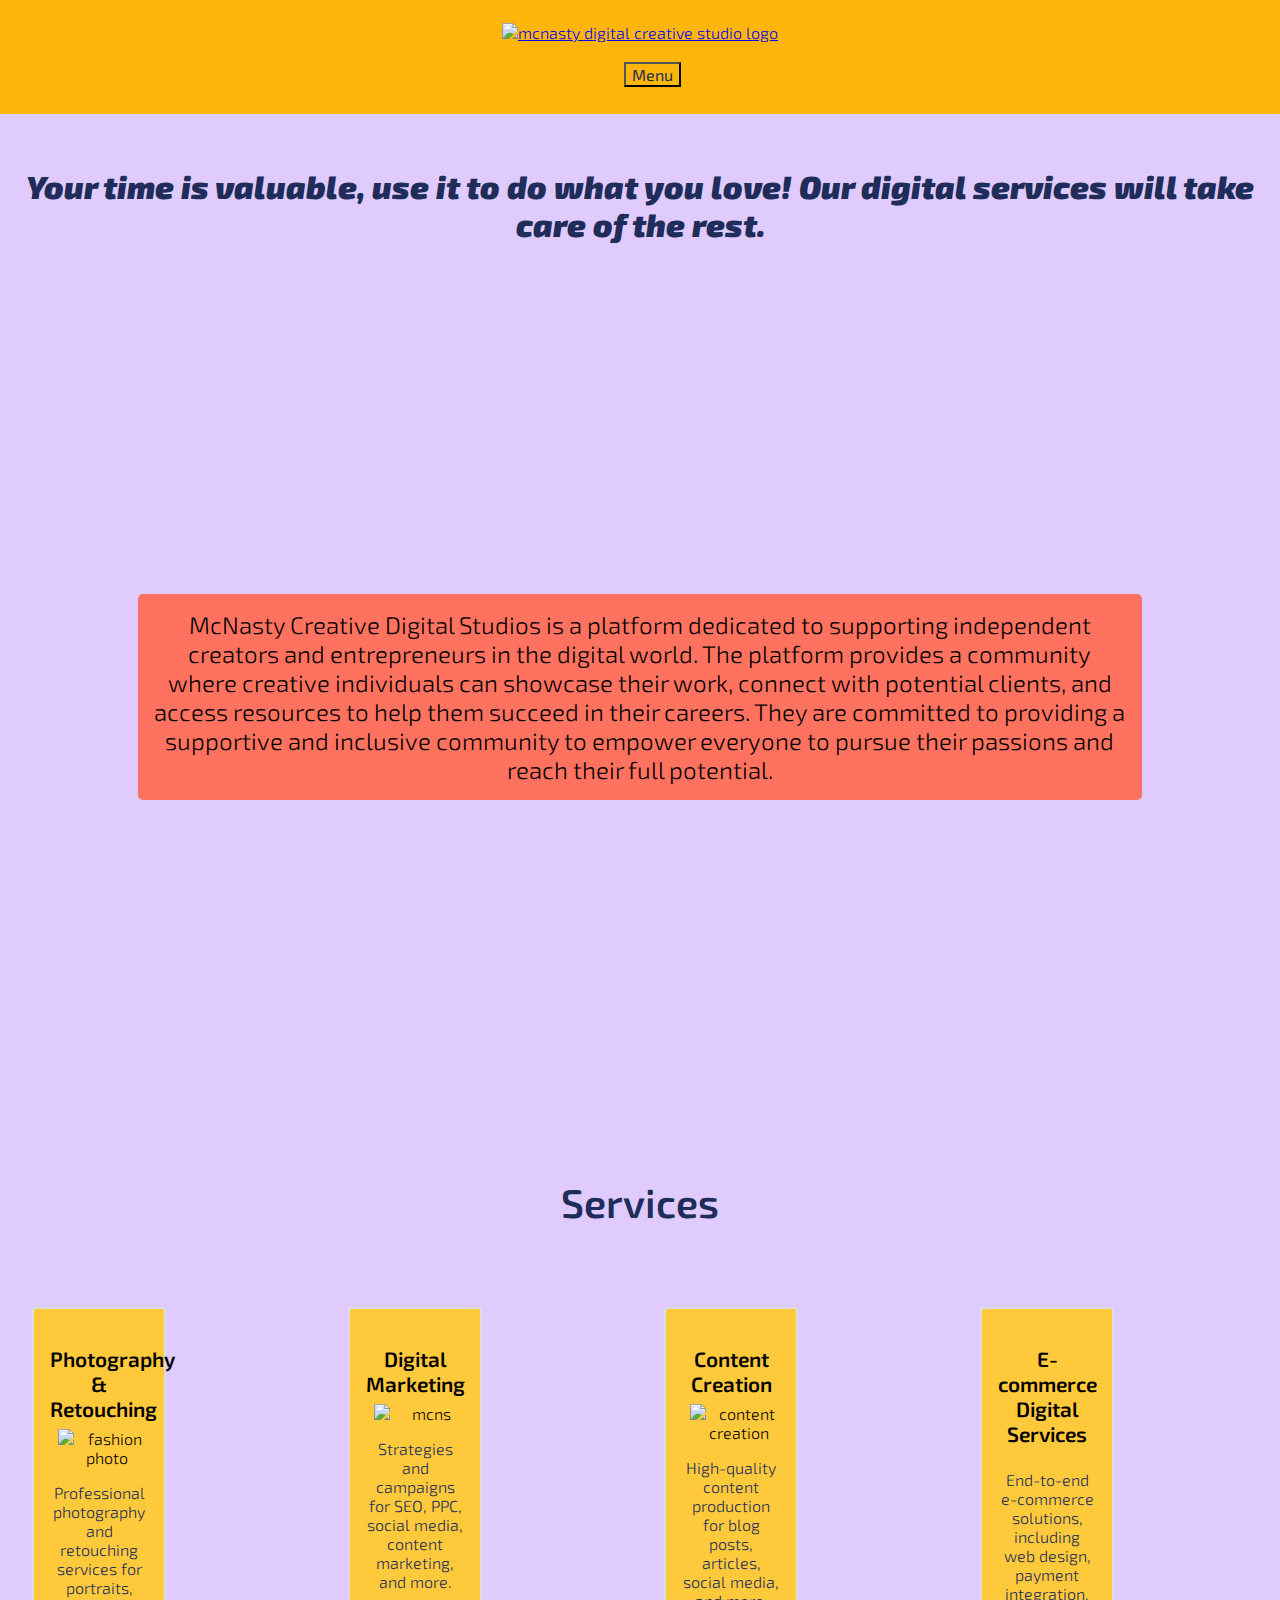
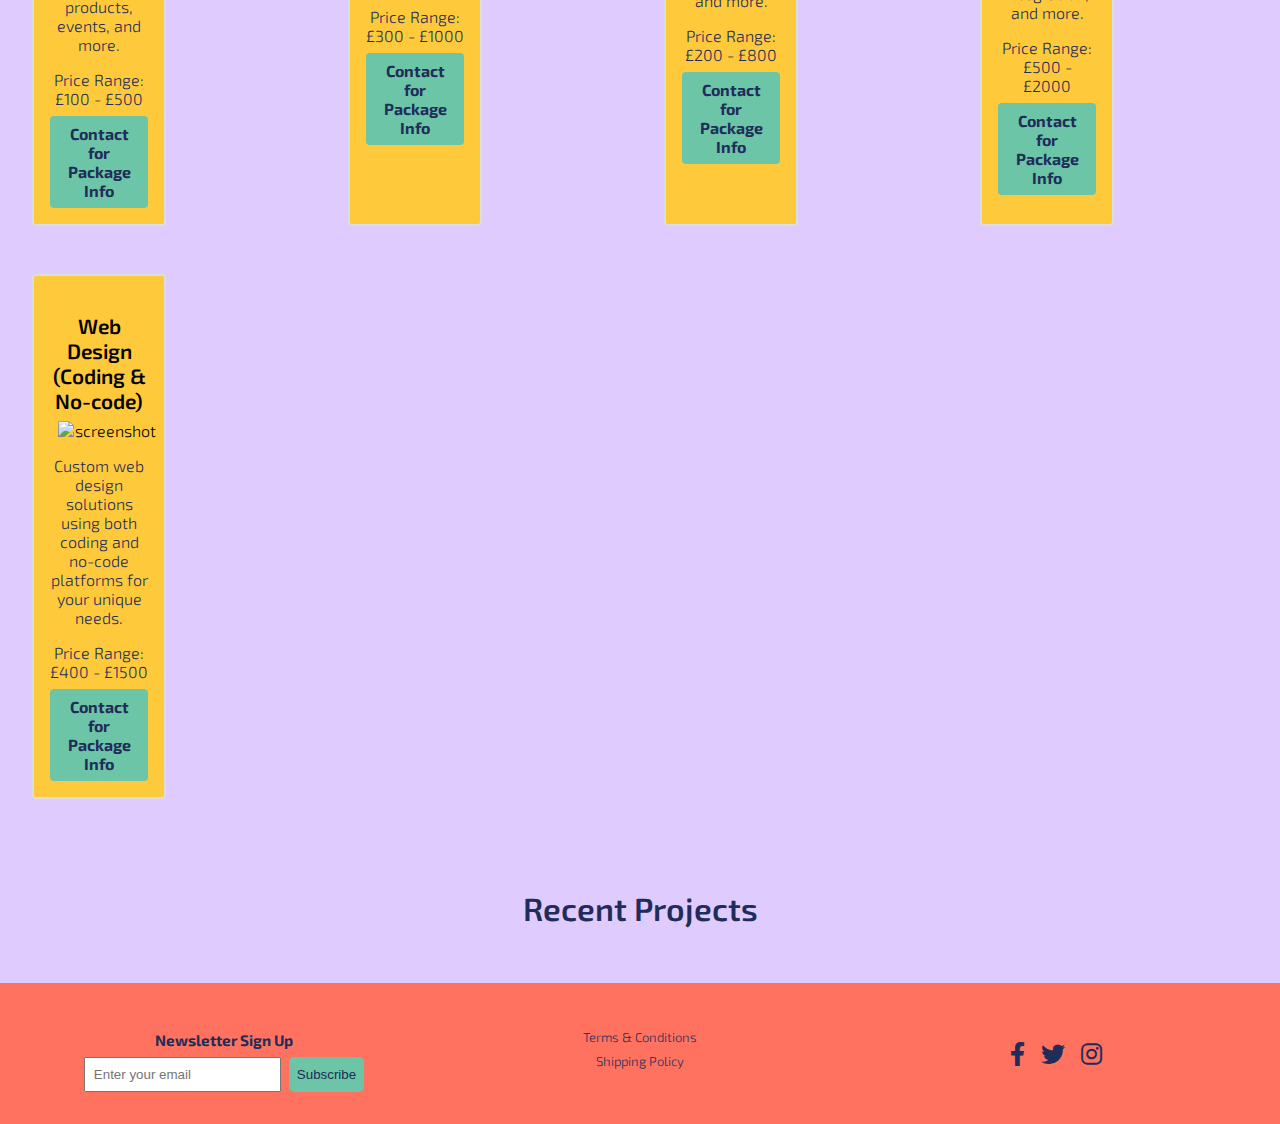
==== index.html @ 2e40944d "Add files via upload" ====
<!DOCTYPE html>
<html lang="en">
    <title>McNasty Creative Digital Studios </title>
    <meta name="viewport" content="width=device-width, initial-scale=1">
    <link rel="stylesheet" href="styles.css">
    <link rel="stylesheet" href="https://cdnjs.cloudflare.com/ajax/libs/font-awesome/6.0.0-beta3/css/all.min.css">
    <link rel="preconnect" href="https://fonts.googleapis.com">
    <link rel="preconnect" href="https://fonts.gstatic.com" crossorigin>
    <link href="https://fonts.googleapis.com/css2?family=Exo+2:wght@300;400;600;900&display=swap" rel="stylesheet">
    <script src="https://code.jquery.com/jquery-3.6.0.min.js"></script>
</head>
<body>
    <header>
        <div class="logo-container">
            <a href="index.html">
                <img src="images/mcns-logo.jpg" alt="mcnasty digital creative studio logo"></a>
        </div>
        <nav class="menu">
            <div class="dropdown">
                <button class="dropbtn">Menu</button>
                <div class="dropdown-content">
                    <a href="index.html">Home</a>
                    <a href="About-me-page">About McNs</a>
                    <a href="Projects.html">Projects</a>
                    <a href="services.html">Services</a>
                    <a href="shop.html">Shop</a>
                </div>
            </div>
        </nav>
    </header>
    <main>
        <h1>Your time is valuable, use it to do what you love! Our digital services will take care of the rest.</h1>
        <section class="hero">
            <div class="hero-text">
                McNasty Creative Digital Studios is a platform dedicated to supporting independent creators and entrepreneurs in the digital world. The platform provides a community where creative individuals can showcase their work, connect with potential clients, and access resources to help them succeed in their careers. They are committed to providing a supportive and inclusive community to empower everyone to pursue their passions and reach their full potential.
            </div>
        </section>
        <section class="services-overview">
            <h2>Services</h2>
            <div class="services-container">
                <div class="service">
                    <h3>Photography & Retouching</h3>
                    <img src="images/fashion-3.jpeg" alt="fashion photo">
                    <p>Professional photography and retouching services for portraits, products, events, and more.</p>
                    <p>Price Range: £100 - £500</p>
                    <a href="contact_us.html">Contact for Package Info</a>
                </div>
                <div class="service">
                    <h3>Digital Marketing</h3>
                    <img src="images/Social-Media-16.jpeg" alt="mcns" />
                    <p>Strategies and campaigns for SEO, PPC, social media, content marketing, and more.</p>
                    <p>Price Range: £300 - £1000</p>
                    <a href="contact_us.html">Contact for Package Info</a>
                </div>
                <div class="service">
                    <h3>Content Creation</h3>
                    <img src="images/branding-1.jpeg" alt="content creation" />
                    <p>High-quality content production for blog posts, articles, social media, and more.</p>
                    <p>Price Range: £200 - £800</p>
                    <a href="contact_us.html">Contact for Package Info</a>
                </div>
                <div class="service">
                    <h3>E-commerce Digital Services</h3>
                    <img src="images/e-commerce-2.jpeg" alt="" />
                    <p>End-to-end e-commerce solutions, including web design, payment integration, and more.</p>
                    <p>Price Range: £500 - £2000</p>
                    <a href="contact_us.html">Contact for Package Info</a>
                </div>
                <div class="service">
                    <h3>Web Design (Coding & No-code)</h3>
                    <img src="images/nasty-zine.jpeg" alt="screenshot"/>
                    <p>Custom web design solutions using both coding and no-code platforms for your unique needs.</p>
                    <p>Price Range: £400 - £1500</p>
                    <a href="contact_us.html">Contact for Package Info</a>
                </div>
            </div>
        </section>
        <main>
            <section class="recent-projects">
                <h2>Recent Projects</h2>
                <div class="projects-gallery projects"></div>
            </section>
        </main>
        <script src="script.js"></script>        
</body>
    <footer>
        <div class="footer-container">
            <div class="newsletter">
                <h3>Newsletter Sign Up</h3>
                <form>
                    <input type="email" placeholder="Enter your email">
                    <button type="submit">Subscribe</button>
                </form>
            </div>
            <div class="policies">
                <a href="terms_and_conditions.html">Terms &amp; Conditions</a>
                <a href="shipping_policy.html">Shipping Policy</a>
            </div>
            <div class="social-media">
                <a href="https://facebook.com" target="_blank" rel="noopener noreferrer"><i class="fab fa-facebook-f"></i></a>
                <a href="https://twitter.com" target="_blank" rel="noopener noreferrer"><i class="fab fa-twitter"></i></a>
                <a href="https://instagram.com" target="_blank" rel="noopener noreferrer"><i class="fab fa-instagram"></i></a>
            </div>
        </div>
    </footer>
---- styles.css ----
/* ------- body ----------------===---------------- */
body {
    font-family: 'Exo 2', sans-serif;
    font-weight: 300;
    margin: auto !important;
    padding: Auto;
    background-color: #e0cbfe;
    color-scheme: #202C59,#FF725F,#FFB60A,#6CC5A6,#6CC5A6;
}
p {
    font-family: 'Exo 2', sans-serif;
    font-weight: 300; 
    font-size: medium;
    color:#202C59;
}
h1 {
    font-family: 'Exo 2', sans-serif;
    font-weight: 900;
    color:#202C59 ;
    font-style:italic;
    text-align: center;
    padding: 2rem 0;
}
h2 {
    font-size: medium;
    font-family: 'Exo 2', sans-serif;
    font-weight: 600;
    color:#202C59 ;
    font-style:normal;
    text-align: center;
    padding: 2rem 0;

}
/*================================Header ======================*/
header {
    display:flex;
    position: sticky;
    flex-direction: column;
    align-items: center;
    background-color: #FFB60A;
    padding: 15px;
}

.logo-container img {
    max-width: 100%;
    height: 80px;;
    width: 400px;
    margin-bottom: 8px;
}
img {
    width: 150%;
    justify-content: center;
    margin: 8px;
}

/* =========================Nav Header=================== */
nav {
    display: flex;
    width: 100%;
    padding: 12px;
    border: 30px;
    margin:auto;
    position: sticky;
    justify-content:center; 
    shape-outside: margin-box;
    shape-image-threshold:calc(100% - 10px);

}

.dropdown {
    position:sticky ;
    display: inline-block;
    justify-content: center;
}

.dropbtn {
    background-color: #FFB60A;
    color: #202C59;
    font-family: 'Exo 2';
    font-size: 16px;
    border:line-width; inline-size: auto;
    cursor:default;
    text-align: center;
    justify-content: center;
}

.dropdown-content {
    display:none;
    position: absolute;;
    background-color: #ffffff;
    min-width: 200px;
    box-shadow: 0 8px 16px 0 rgba(0,0,0,0.2);
    z-index: 2;
}

.dropdown-content a {
    color: firebrick;
    padding: 20px 22px;
    text-decoration: none;
    display: block;
}

.dropdown-content a:hover {background-color: #ddd;}

.dropdown:hover .dropdown-content {display: block;}

.dropdown:hover .dropbtn {background-color: #FFC93C;}
/*============================ Main==================== */
.hero {
    background-image: url(images/documentary-12.jpeg);
    background-size: cover;
    background-position: center;
    background-repeat: no-repeat;
    display: flex;
    justify-content: center;
    align-items: center;
    padding: 0.5rem 1rem;
    box-sizing: border-box;
    text-align: center;
    border-radius: 5px;
    border-color: #202C59;
    border:#000000;
    height: 800px;
    padding: 2rem;
}

.hero-text {
    color: #000000;
    font-size: 1.5rem;
    text-align: center;
    background: #FF725F;
    padding: 1rem;
    border-radius: 5px;
    max-width: 80%;
}

/*========================= main page Services Overview ========================================*/
.services-overview {
    padding: 1rem;
}
.services-overview h2 {
    font-size: 40px;
    color: #202C59
}
.services-container {
    display: grid;
    grid-template-columns: repeat(auto-fit, minmax(250px, 1fr));
    gap: 1rem;
    border: #202C59;
    border-radius: 2px
}
.service {
    flex: 1;
    padding: 1rem;
    box-sizing: border-box;
    text-align: center;
}
.service img {
    width: 100%;
    height: auto;
    display: block;
}

.service h3 {
    font-size: 1.2rem;
    margin-bottom: 0.5rem;
}

.service p {
    font-size: 1rem;
    margin-bottom: 0.5rem;
}

.service a {
    display: inline-block;
    text-decoration: none;
    color: #FF725F;
    background-color: #202C59;
    padding: 0.5rem 1rem;
    border-radius: 5px;
    font-weight: bold;
}

.service a:hover {
    background-color: #FFB60A;
    color: #202C59;
}


/*================== main page Recent Projects Section========================== */
.recent-projects h2 {
    margin-bottom: 1.5rem;
    font-size: 2rem;
}

@media screen and (max-width: 768px) {
    .hero-text {
        font-size: 1.2rem;
        padding: 0.5rem;
    }

    .recent-projects h2 {
        font-size: 1.5rem;
        margin-bottom: 1rem;
    }

    .projects-gallery {
        grid-template-columns: repeat(auto-fit, minmax(150px, 1fr));
        gap: 0.5rem;
    }
}
/*==================== Nav Header - Mobile======================== */
nav.menu-mobile {
    display: none;
}

@media screen and (max-width: 768px) {
    nav.menu {
        display: none;
    }

    nav.menu-mobile {
        display: block;
        text-align: center;
        padding-top: 1rem;
    }

    nav.menu-mobile button {
        background-color: #FFB60A;
        color: #202C59;
        font-family: 'Exo 2';
        font-size: 16px;
        padding: 0.5rem 1rem;
        border: none;
        cursor: pointer;
    }

    nav.menu-mobile .dropdown-content {
        position: static;
        display: flex;
        flex-direction: column;
        align-items: center;
        background-color: #202C59;
        width: 100%;
    }
}

/* ==============Footer============================== */
.footer-container {
    display: flex;
    flex-wrap: wrap;
    justify-content: space-between;
    align-items: center;
    background-color: #FF725F;
    padding: 1rem;
    color: #202C59;
    font-size: small;
}

.newsletter {
    flex: 1;
    display: flex;
    flex-direction: column;
    align-items: center;
    padding: 1rem;
}

.newsletter h3 {
    margin-bottom: 0.5rem;
}

.newsletter form {
    display: flex;
}

.newsletter input {
    padding: 0.5rem;
    margin-right: 0.5rem;
}

.newsletter button {
    background-color: #6CC5A6;
    color: #202C59;
    border: none;
    border-radius: 5px;
    padding: 0.5rem;
    cursor: pointer;
    transition: background-color 0.3s;
}

.newsletter button:hover {
    background-color: #4da987;
}

.policies {
    flex: 1;
    display: flex;
    flex-direction: column;
    align-items: center;
    padding: 1rem;
}

.policies a {
    margin-bottom: 0.5rem;
    color: #202C59;
    text-decoration: none;
}

.policies a:hover {
    text-decoration: underline;
}

.social-media {
    flex: 1;
    display: flex;
    justify-content: center;
    align-items: center;
    padding: 1rem;
}

.social-media a {
    color: #202C59;
    font-size: 1.5rem;
    margin: 0 0.5rem;
    transition: color 0.3s;
}

.social-media a:hover {
    color: #6CC5A6;
}

@media screen and (max-width: 768px) {
    .footer-container {
        flex-direction: column;
    }

    .newsletter,
    .policies,
    .social-media {
        flex: auto;
        margin-bottom: 1rem;
    }
}

/*==========service page================================*/

.service {
    background-color: #FFC93C;
    border: 2px solid #ddd;
    border-radius: 4px;
    display:;
    position: relative;
    padding: 1rem;
    margin: 1rem;
    text-align: center;
    width: calc(100% / 2 - 1rem);
    box-sizing: border-box;
}

.services-overview h1 {
    font-size: 40px;
}

.service h3 {
    font-size: 1.3rem;
    font-weight: 600;
    margin-bottom: 0.5rem;
}

.service p {
    font-size: 1rem;
    font-weight: 300;
    margin-bottom: 0.5rem;
}

.service a {
    display: inline-block;
    font-size: 1rem;
    color: #202C59;
    text-decoration: none;
    padding: 0.5rem 1rem;
    background-color: #6CC5A6;
    border-radius: 4px;
    transition: background-color 0.3s;
}

.service a:hover {
    background-color: #4da987;
}

@media screen and (max-width: 1020px) {
    .services-container {
        display: flex;
        flex-wrap: wrap;
        justify-content: space-around;
    }

    .service {
        width: calc(100% / 3 - 2rem);
    }
}

@media screen and (max-width: 768px) {
    .service {
        width: calc(100% / 2 - 2rem);
    }
}

@media screen and (max-width: 480px) {
    .service {
        width: calc(100% - 2rem);
    }
}
/*======== project page========*/
.project-categories {
    display: grid;
    grid-template-columns: 1fr;
    gap: 2rem;
}

.projects-container {
    display: grid;
    grid-template-columns: repeat(auto-fit, minmax(250px, 1fr));
    gap: 1rem;
}

.project-box {
    padding: 1rem;
    background-color: #fba296;
    border-radius: 5px;
    box-shadow: 0 2px 5px rgba(0, 0, 0, 0.1);
    display: flex;
    flex-direction: column;
    cursor: pointer;
    position: relative;
}

.project-box h3 {
    margin-bottom: 0.5rem;
}

.project-box img {
    width: 100%;
    height: auto;
    display: block;
    margin-bottom: 1rem;
    object-fit: cover;
}
.hidden-image {
    display: none;
}

.project-box p {
    margin-bottom: 1rem;
}

.expanded {
    width: 100%;
    z-index: 10;
}
.expanded .hidden-image {
    display: block;
    margin-top: 1rem;
}
/*==================*/
/* .project-box {
    padding: 1rem;
    background-color: #f4f4f4;
    border-radius: 5px;
    box-shadow: 0 2px 5px rgba(0, 0, 0, 0.1);
}

.project-box h3 {
    margin-bottom: 0.5rem;
}

.project-box img {
    width: 100%;
    height: calc(100% - auto);
    display: block;
    padding: 1rem 0.5;
    margin-bottom: 1rem;
    content: url(images/Buildings-5.png); */
/* }

.project-box p {
    margin-bottom: 1;
} */
/* ----------------*
.project-box0 {
    padding: 1rem;
    background-color: #f4f4f4;
    border-radius: 5px;
    box-shadow: 0 2px 5px rgba(0, 0, 0, 0.1);
}

.project-box0 h3 {
    margin-bottom: 0.5rem;
}

.project-box0 img {
    width: 100%;
    height: auto;
    display: block;
    margin-bottom: 1rem;
}

.project-box0 p {
    margin-bottom: 0;
}
.project-box0 {
    content: url(images/fashion03.jpeg);
    width:50%;
    }
.project-box1 {
    padding: 1rem;
    background-color: #f4f4f4;
    border-radius: 5px;
    box-shadow: 0 2px 5px rgba(0, 0, 0, 0.1);
}

.project-box1 h3 {
    margin-bottom: 0.5rem;
}

.project-box1 img {
    width: 100%;
    height: auto;
    display: block;
    margin-bottom: 1rem;
}

.project-box1 p {
    margin-bottom: 0;
}
.project-box1{
    content: url(images/Branding26.jpeg)
    }
.project-box2 {
    padding: 1rem;
    background-color: #f4f4f4;
    border-radius: 5px;
    box-shadow: 0 2px 5px rgba(0, 0, 0, 0.1);
}

.project-box2 h3 {
    margin-bottom: 0.5rem;
}

.project-box2 img {
    width: 100%;
    height: auto;
    display: block;
    margin-bottom: 1rem;
}

.project-box2 p {
    margin-bottom: 0;
}
.project-box2{
    content: url(images/Branding26.jpeg)
    }
.project-box3 {
    padding: 1rem;
    background-color: #f4f4f4;
    border-radius: 5px;
    box-shadow: 0 2px 5px rgba(0, 0, 0, 0.1);
}

.project-box3 h3 {
    margin-bottom: 0.5rem;
}

.project-box3 img {
    width: 100%;
    height: auto;
    display: block;
    margin-bottom: 1rem;
}

.project-box3 p {
    margin-bottom: 0;
}
.project-box3 {
    content: url(images/Branding26.jpeg)
    }
.project-box4 {
    padding: 1rem;
    background-color: #f4f4f4;
    border-radius: 5px;
    box-shadow: 0 2px 5px rgba(0, 0, 0, 0.1);
}

.project-box4 h3 {
    margin-bottom: 0.5rem;
}

.project-box4 img {
    width: 100%;
    height: auto;
    display: block;
    margin-bottom: 1rem;
}

.project-box4 p {
    margin-bottom: 0;
}
.project-box4{
    content: url(images/Branding26.jpeg)
    }




.project-box5 {
    padding: 1rem;
    background-color: #f4f4f4;
    border-radius: 5px;
    box-shadow: 0 2px 5px rgba(0, 0, 0, 0.1);
}

.project-box5 h3 {
    margin-bottom: 0.5rem;
}

.project-box5 img {
    width: 100%;
    height: auto;
    display: block;
    margin-bottom: 1rem;
}

.project-box5 p {
    margin-bottom: 0;
}
.project-box5{
    content: url(images/Branding26.jpeg)
    }
.project-box6 {
    padding: 1rem;
    background-color: #f4f4f4;
    border-radius: 5px;
    box-shadow: 0 2px 5px rgba(0, 0, 0, 0.1);
}

.project-box6 h3 {
    margin-bottom: 0.5rem;
}

.project-box6 img {
    width: 100%;
    height: auto;
    display: block;
    margin-bottom: 1rem;
}

.project-box6 p {
    margin-bottom: 0;
}
.project-box6{
    content: url(images/Branding26.jpeg)
    }
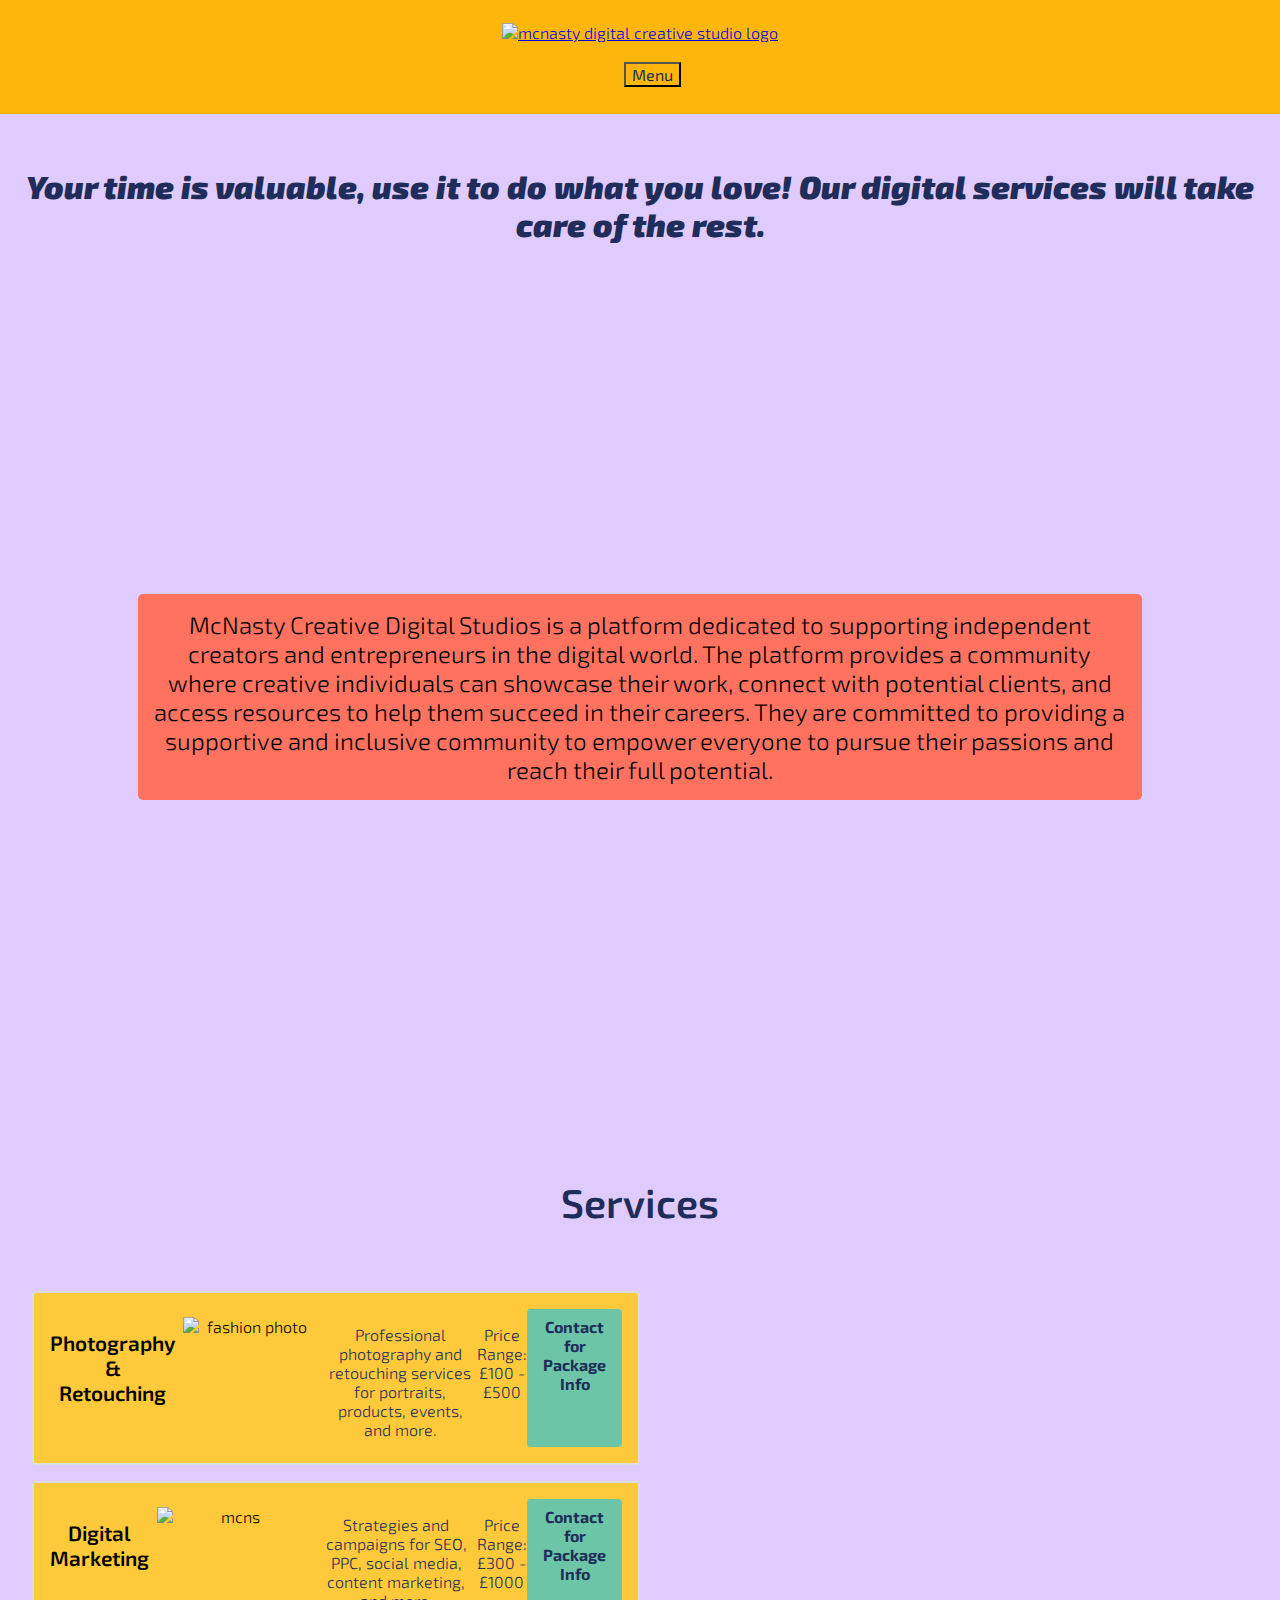
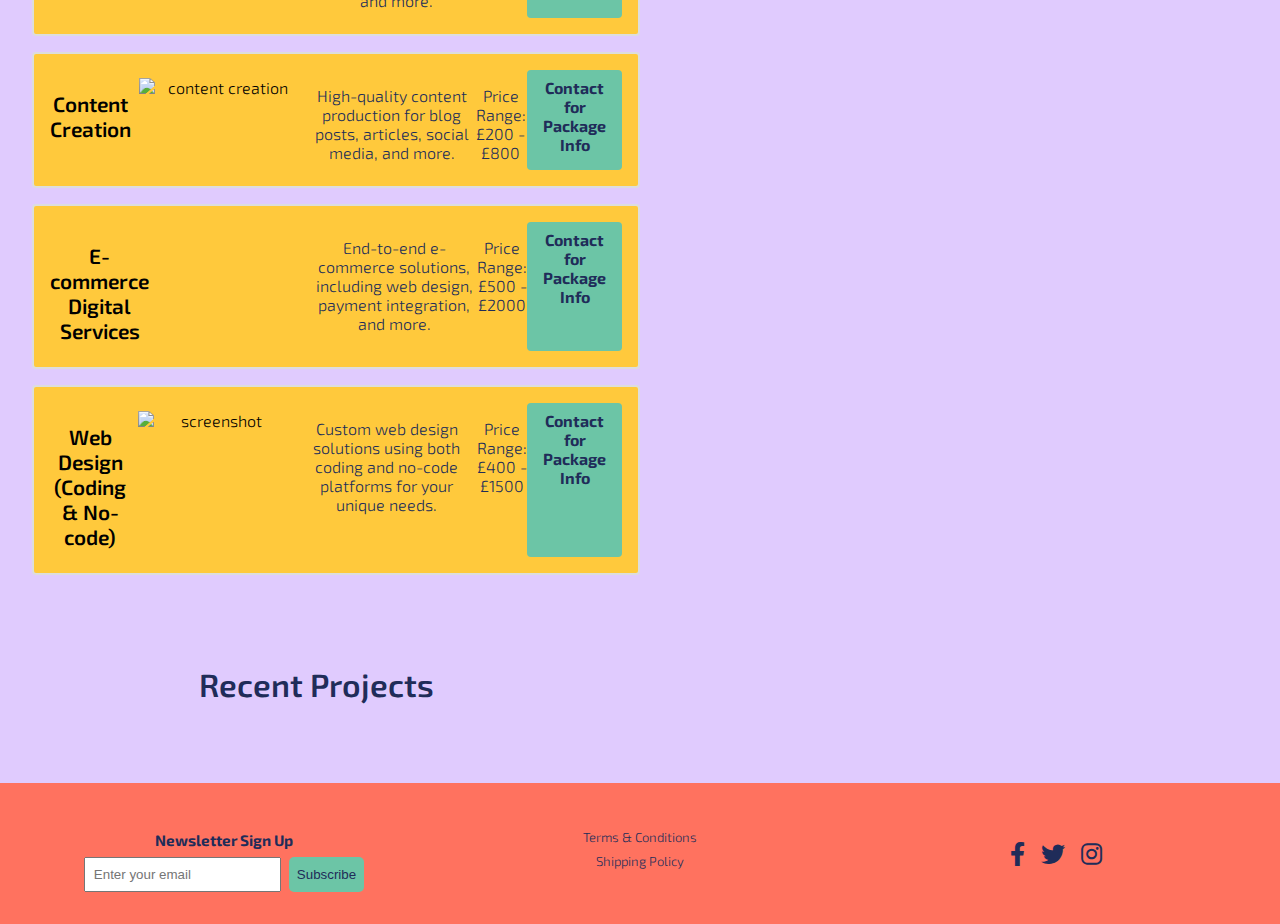
==== commit f10fcc61: "updated code" ====
--- a/index.html
+++ b/index.html
@@ -35,9 +35,9 @@
                 McNasty Creative Digital Studios is a platform dedicated to supporting independent creators and entrepreneurs in the digital world. The platform provides a community where creative individuals can showcase their work, connect with potential clients, and access resources to help them succeed in their careers. They are committed to providing a supportive and inclusive community to empower everyone to pursue their passions and reach their full potential.
             </div>
         </section>
-        <section class="services-overview">
-            <h2>Services</h2>
-            <div class="services-container">
+        <section class="servvices">
+            <div class="services-overview">
+                <h2>Services</h2>
                 <div class="service">
                     <h3>Photography & Retouching</h3>
                     <img src="images/fashion-3.jpeg" alt="fashion photo">
@@ -73,15 +73,12 @@
                     <p>Price Range: £400 - £1500</p>
                     <a href="contact_us.html">Contact for Package Info</a>
                 </div>
-            </div>
-        </section>
-        <main>
-            <section class="recent-projects">
+            </section>
+            <section class="projects-gallery">
                 <h2>Recent Projects</h2>
-                <div class="projects-gallery projects"></div>
+                <div class="projects-gallery-grid"></div>
             </section>
-        </main>
-        <script src="script.js"></script>        
+            <script src="script.js"></script>
 </body>
     <footer>
         <div class="footer-container">
@@ -102,4 +99,4 @@
                 <a href="https://instagram.com" target="_blank" rel="noopener noreferrer"><i class="fab fa-instagram"></i></a>
             </div>
         </div>
-    </footer>
+    </footer>--- a/styles.css
+++ b/styles.css
@@ -188,23 +188,32 @@
 
 
 /*================== main page Recent Projects Section========================== */
-.recent-projects h2 {
+.projects-gallery {
+    display: grid;
+    grid-template-columns: repeat(auto-fit, minmax(150px, 1fr));
+    gap: 1rem;
+    margin-bottom: 1.5rem;
+}
+
+.projects-gallery h2 {
     margin-bottom: 1.5rem;
     font-size: 2rem;
 }
 
+.project-image img {
+    width: 100%;
+    height: auto;
+    display: block;
+    object-fit: cover;
+}
+
 @media screen and (max-width: 768px) {
-    .hero-text {
-        font-size: 1.2rem;
-        padding: 0.5rem;
-    }
-
-    .recent-projects h2 {
+    .projects-gallery h2 {
         font-size: 1.5rem;
         margin-bottom: 1rem;
     }
 
-    .projects-gallery {
+    .projects-gallery-grid {
         grid-template-columns: repeat(auto-fit, minmax(150px, 1fr));
         gap: 0.5rem;
     }
@@ -348,7 +357,7 @@
     background-color: #FFC93C;
     border: 2px solid #ddd;
     border-radius: 4px;
-    display:;
+    display:flex ;
     position: relative;
     padding: 1rem;
     margin: 1rem;
@@ -430,7 +439,7 @@
     border-radius: 5px;
     box-shadow: 0 2px 5px rgba(0, 0, 0, 0.1);
     display: flex;
-    flex-direction: column;
+    flex-direction:column;
     cursor: pointer;
     position: relative;
 }
@@ -446,7 +455,8 @@
     margin-bottom: 1rem;
     object-fit: cover;
 }
-.hidden-image {
+
+.project-box .hidden-image {
     display: none;
 }
 
@@ -454,209 +464,8 @@
     margin-bottom: 1rem;
 }
 
-.expanded {
+.project-box.expanded {
     width: 100%;
     z-index: 10;
 }
-.expanded .hidden-image {
-    display: block;
-    margin-top: 1rem;
-}
-/*==================*/
-/* .project-box {
-    padding: 1rem;
-    background-color: #f4f4f4;
-    border-radius: 5px;
-    box-shadow: 0 2px 5px rgba(0, 0, 0, 0.1);
-}
-
-.project-box h3 {
-    margin-bottom: 0.5rem;
-}
-
-.project-box img {
-    width: 100%;
-    height: calc(100% - auto);
-    display: block;
-    padding: 1rem 0.5;
-    margin-bottom: 1rem;
-    content: url(images/Buildings-5.png); */
-/* }
-
-.project-box p {
-    margin-bottom: 1;
-} */
-/* ----------------*
-.project-box0 {
-    padding: 1rem;
-    background-color: #f4f4f4;
-    border-radius: 5px;
-    box-shadow: 0 2px 5px rgba(0, 0, 0, 0.1);
-}
-
-.project-box0 h3 {
-    margin-bottom: 0.5rem;
-}
-
-.project-box0 img {
-    width: 100%;
-    height: auto;
-    display: block;
-    margin-bottom: 1rem;
-}
-
-.project-box0 p {
-    margin-bottom: 0;
-}
-.project-box0 {
-    content: url(images/fashion03.jpeg);
-    width:50%;
-    }
-.project-box1 {
-    padding: 1rem;
-    background-color: #f4f4f4;
-    border-radius: 5px;
-    box-shadow: 0 2px 5px rgba(0, 0, 0, 0.1);
-}
-
-.project-box1 h3 {
-    margin-bottom: 0.5rem;
-}
-
-.project-box1 img {
-    width: 100%;
-    height: auto;
-    display: block;
-    margin-bottom: 1rem;
-}
-
-.project-box1 p {
-    margin-bottom: 0;
-}
-.project-box1{
-    content: url(images/Branding26.jpeg)
-    }
-.project-box2 {
-    padding: 1rem;
-    background-color: #f4f4f4;
-    border-radius: 5px;
-    box-shadow: 0 2px 5px rgba(0, 0, 0, 0.1);
-}
-
-.project-box2 h3 {
-    margin-bottom: 0.5rem;
-}
-
-.project-box2 img {
-    width: 100%;
-    height: auto;
-    display: block;
-    margin-bottom: 1rem;
-}
-
-.project-box2 p {
-    margin-bottom: 0;
-}
-.project-box2{
-    content: url(images/Branding26.jpeg)
-    }
-.project-box3 {
-    padding: 1rem;
-    background-color: #f4f4f4;
-    border-radius: 5px;
-    box-shadow: 0 2px 5px rgba(0, 0, 0, 0.1);
-}
-
-.project-box3 h3 {
-    margin-bottom: 0.5rem;
-}
-
-.project-box3 img {
-    width: 100%;
-    height: auto;
-    display: block;
-    margin-bottom: 1rem;
-}
-
-.project-box3 p {
-    margin-bottom: 0;
-}
-.project-box3 {
-    content: url(images/Branding26.jpeg)
-    }
-.project-box4 {
-    padding: 1rem;
-    background-color: #f4f4f4;
-    border-radius: 5px;
-    box-shadow: 0 2px 5px rgba(0, 0, 0, 0.1);
-}
-
-.project-box4 h3 {
-    margin-bottom: 0.5rem;
-}
-
-.project-box4 img {
-    width: 100%;
-    height: auto;
-    display: block;
-    margin-bottom: 1rem;
-}
-
-.project-box4 p {
-    margin-bottom: 0;
-}
-.project-box4{
-    content: url(images/Branding26.jpeg)
-    }
-
-
-
-
-.project-box5 {
-    padding: 1rem;
-    background-color: #f4f4f4;
-    border-radius: 5px;
-    box-shadow: 0 2px 5px rgba(0, 0, 0, 0.1);
-}
-
-.project-box5 h3 {
-    margin-bottom: 0.5rem;
-}
-
-.project-box5 img {
-    width: 100%;
-    height: auto;
-    display: block;
-    margin-bottom: 1rem;
-}
-
-.project-box5 p {
-    margin-bottom: 0;
-}
-.project-box5{
-    content: url(images/Branding26.jpeg)
-    }
-.project-box6 {
-    padding: 1rem;
-    background-color: #f4f4f4;
-    border-radius: 5px;
-    box-shadow: 0 2px 5px rgba(0, 0, 0, 0.1);
-}
-
-.project-box6 h3 {
-    margin-bottom: 0.5rem;
-}
-
-.project-box6 img {
-    width: 100%;
-    height: auto;
-    display: block;
-    margin-bottom: 1rem;
-}
-
-.project-box6 p {
-    margin-bottom: 0;
-}
-.project-box6{
-    content: url(images/Branding26.jpeg)
-    }+
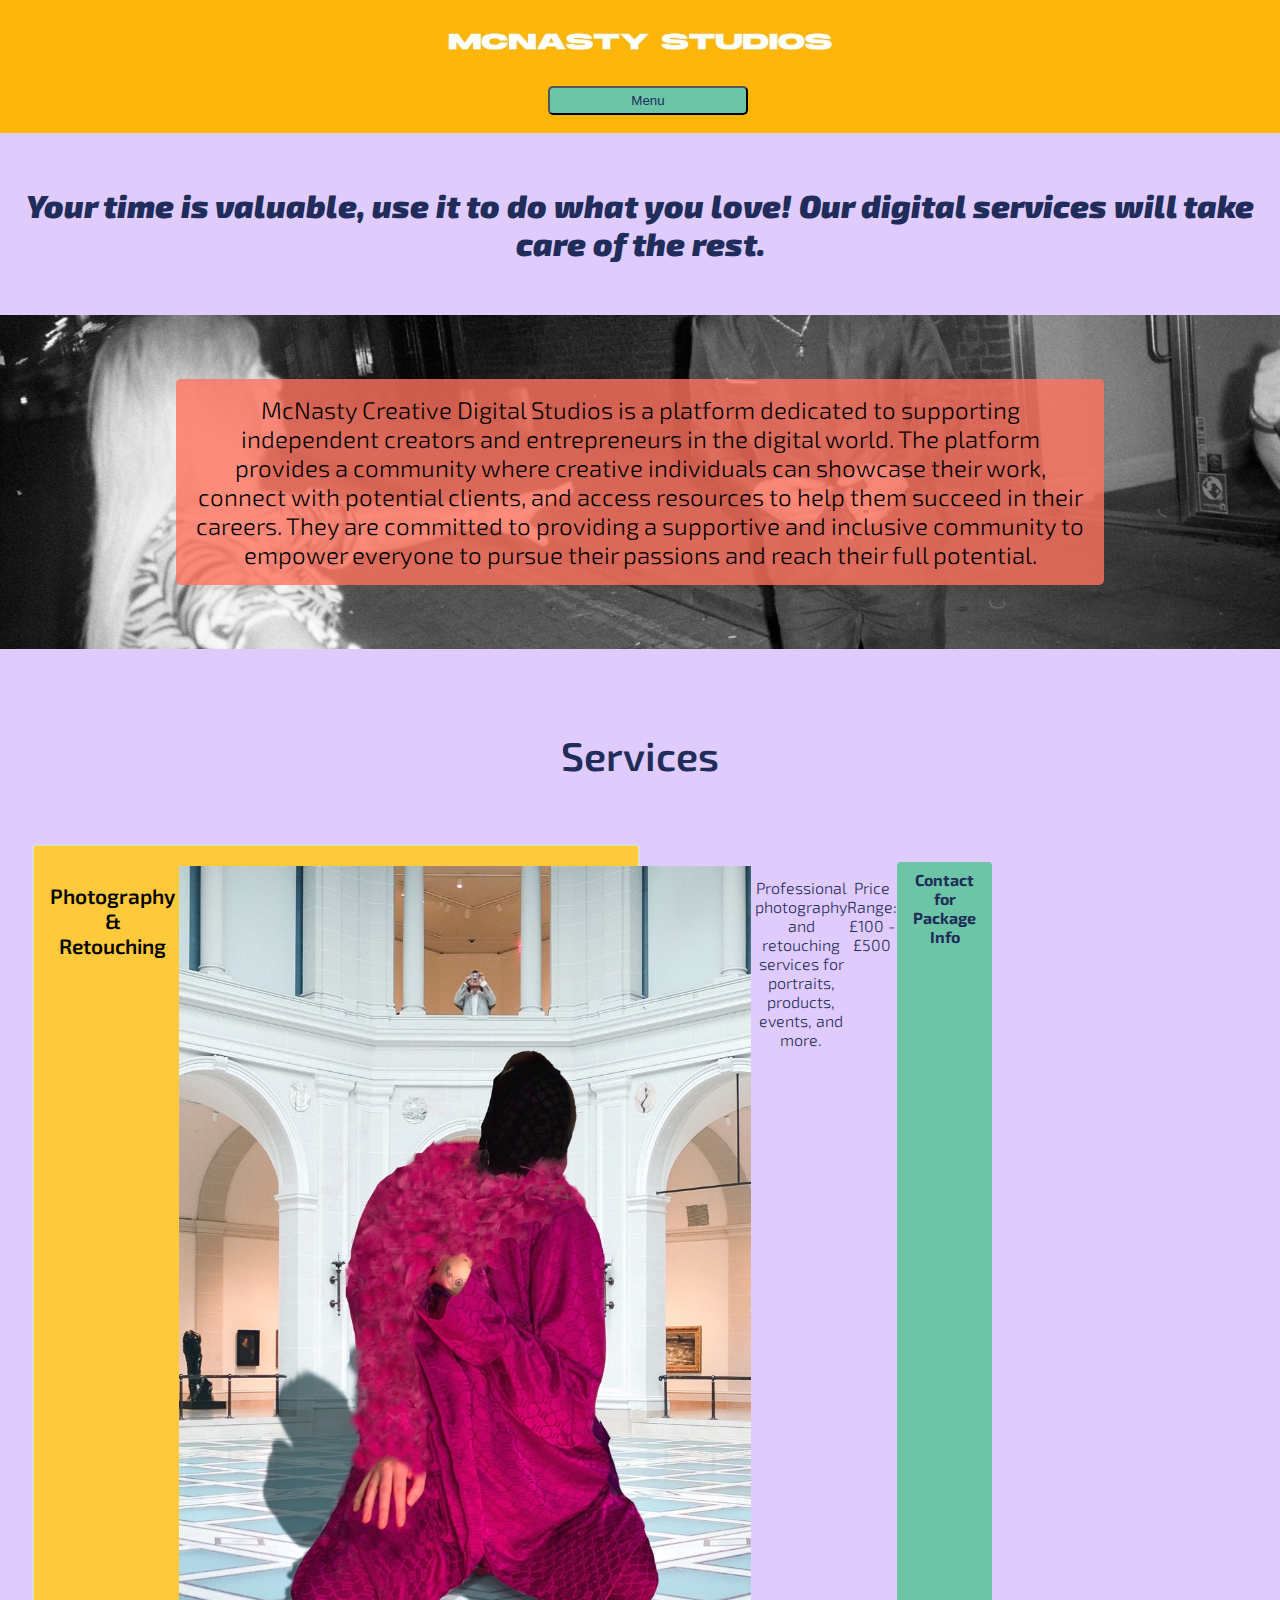
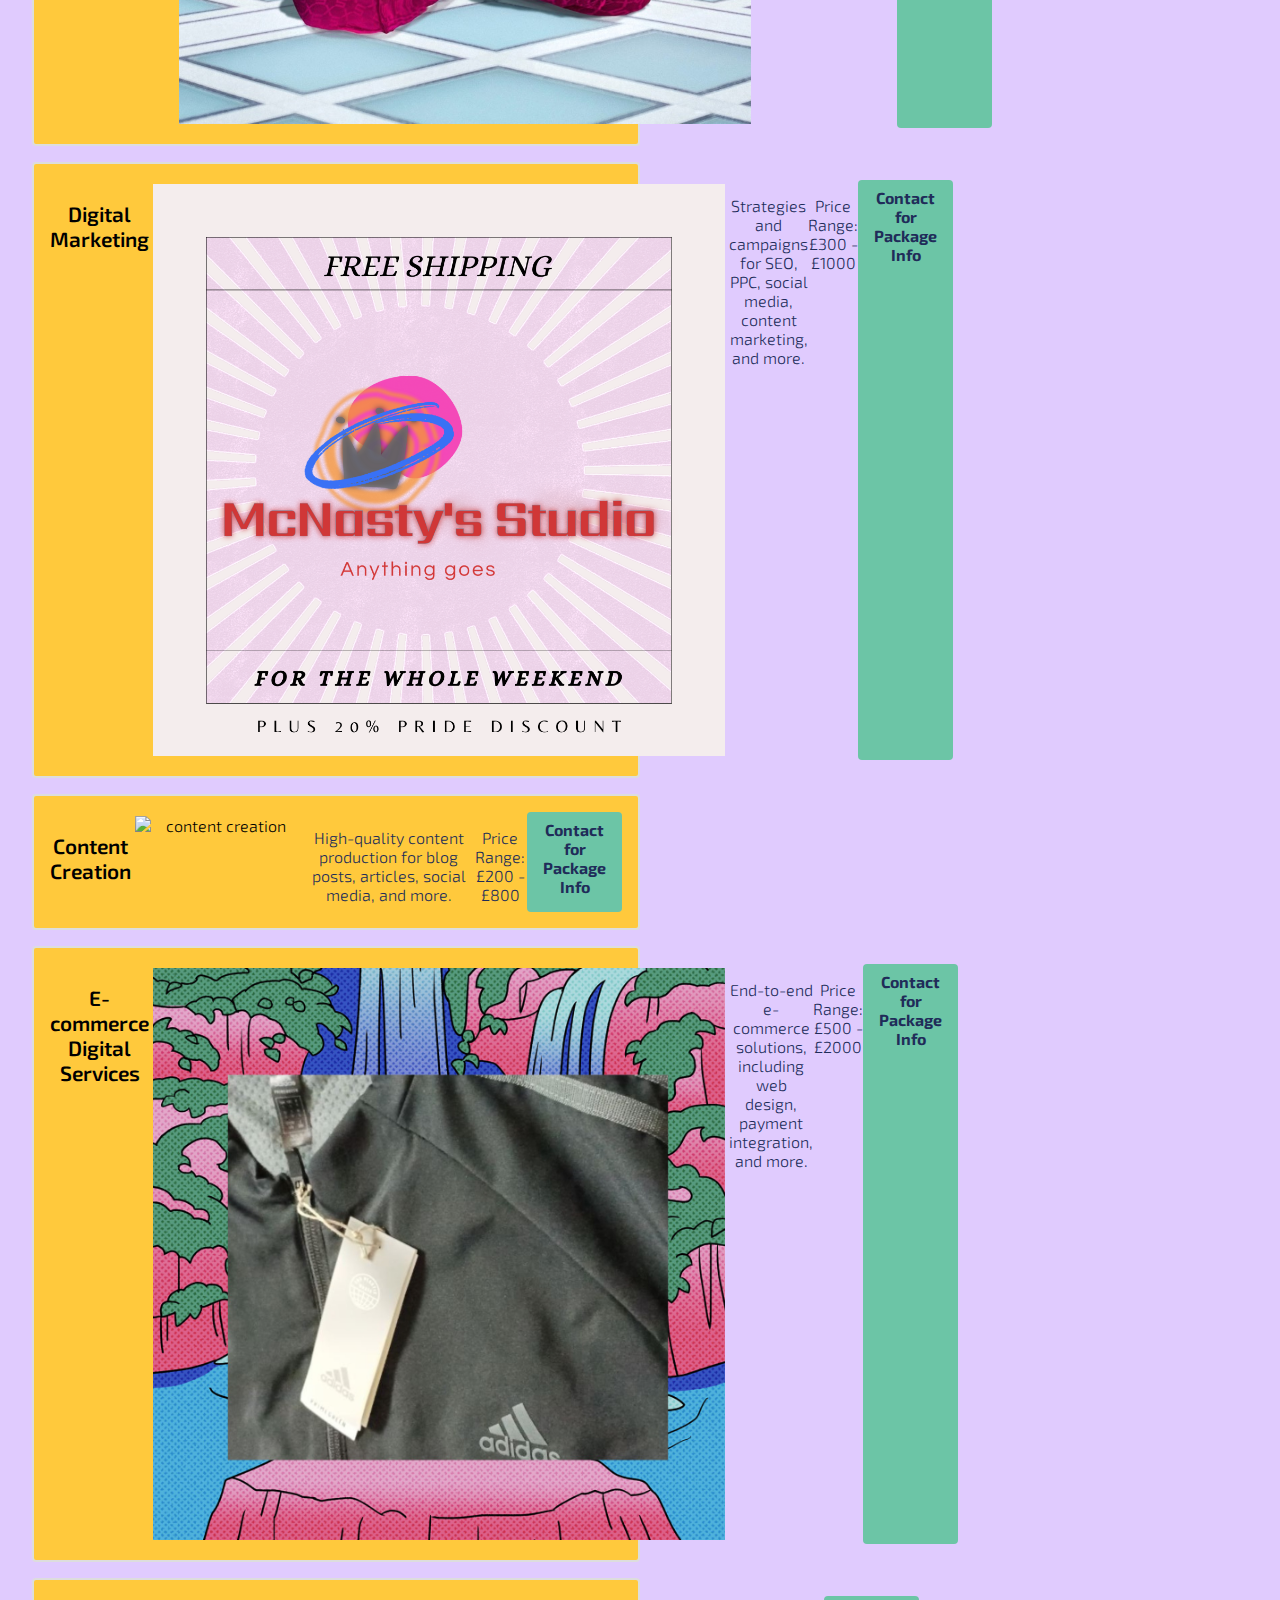
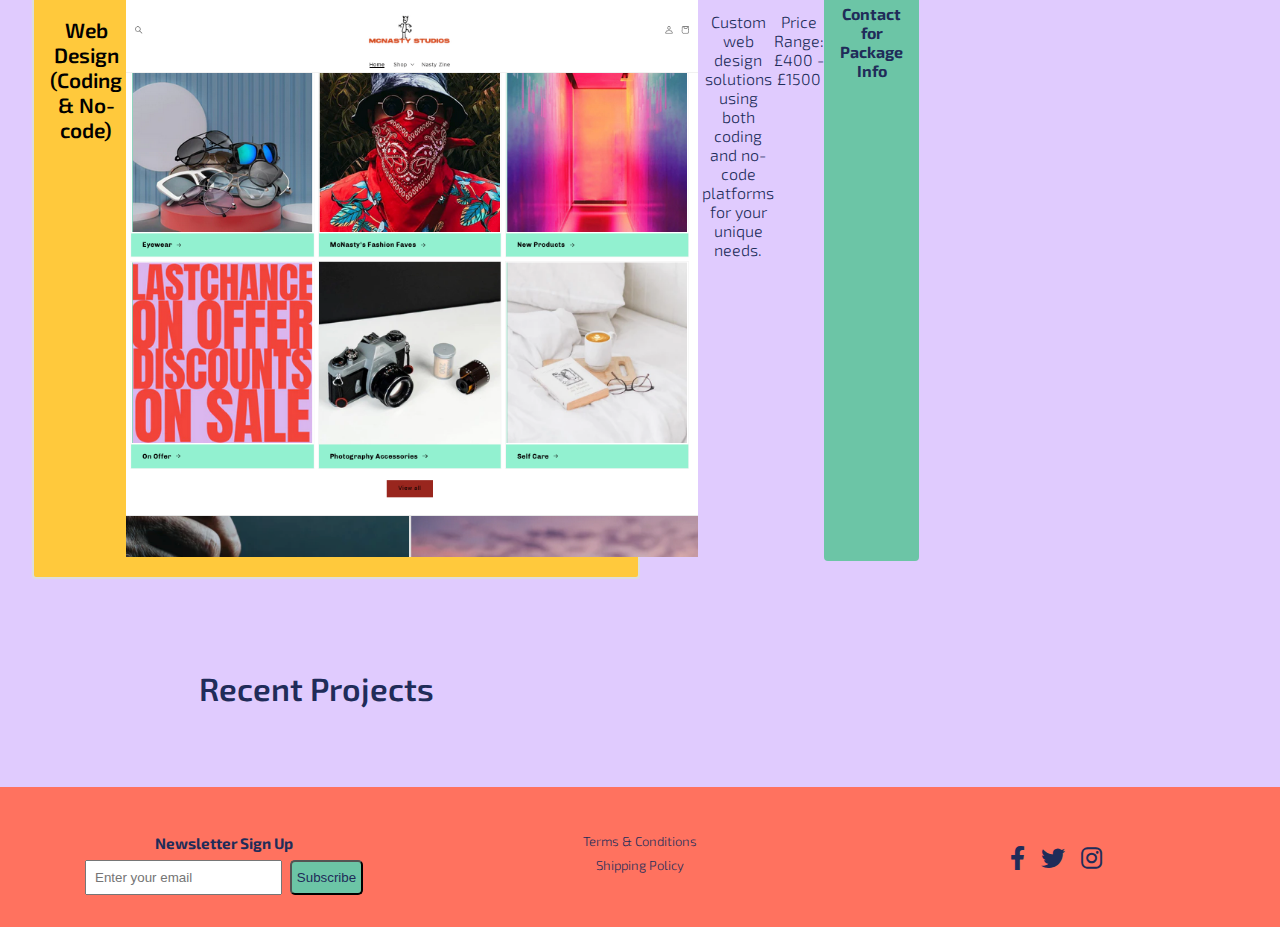
==== commit 7dc74e21: "page aupdate" ====
--- a/index.html
+++ b/index.html
@@ -13,7 +13,7 @@
     <header>
         <div class="logo-container">
             <a href="index.html">
-                <img src="images/mcns-logo.jpg" alt="mcnasty digital creative studio logo"></a>
+                <img src="mcns-logo.jpg" alt="mcnasty digital creative studio logo"></a>
         </div>
         <nav class="menu">
             <div class="dropdown">
@@ -33,42 +33,43 @@
         <section class="hero">
             <div class="hero-text">
                 McNasty Creative Digital Studios is a platform dedicated to supporting independent creators and entrepreneurs in the digital world. The platform provides a community where creative individuals can showcase their work, connect with potential clients, and access resources to help them succeed in their careers. They are committed to providing a supportive and inclusive community to empower everyone to pursue their passions and reach their full potential.
-            </div>
+                </div>
+        </section>
         </section>
         <section class="servvices">
             <div class="services-overview">
                 <h2>Services</h2>
                 <div class="service">
                     <h3>Photography & Retouching</h3>
-                    <img src="images/fashion-3.jpeg" alt="fashion photo">
+                    <img src="fashion-3.jpeg" alt="fashion photo">
                     <p>Professional photography and retouching services for portraits, products, events, and more.</p>
                     <p>Price Range: £100 - £500</p>
                     <a href="contact_us.html">Contact for Package Info</a>
                 </div>
                 <div class="service">
                     <h3>Digital Marketing</h3>
-                    <img src="images/Social-Media-16.jpeg" alt="mcns" />
+                    <img src="Social-Media-16.jpeg" alt="mcns" />
                     <p>Strategies and campaigns for SEO, PPC, social media, content marketing, and more.</p>
                     <p>Price Range: £300 - £1000</p>
                     <a href="contact_us.html">Contact for Package Info</a>
                 </div>
                 <div class="service">
                     <h3>Content Creation</h3>
-                    <img src="images/branding-1.jpeg" alt="content creation" />
+                    <img src="branding-3.jpeg" alt="content creation" />
                     <p>High-quality content production for blog posts, articles, social media, and more.</p>
                     <p>Price Range: £200 - £800</p>
                     <a href="contact_us.html">Contact for Package Info</a>
                 </div>
                 <div class="service">
                     <h3>E-commerce Digital Services</h3>
-                    <img src="images/e-commerce-2.jpeg" alt="" />
+                    <img src="e-commerce-12.jpeg" alt="" />
                     <p>End-to-end e-commerce solutions, including web design, payment integration, and more.</p>
                     <p>Price Range: £500 - £2000</p>
                     <a href="contact_us.html">Contact for Package Info</a>
                 </div>
                 <div class="service">
                     <h3>Web Design (Coding & No-code)</h3>
-                    <img src="images/nasty-zine.jpeg" alt="screenshot"/>
+                    <img src="mcns-web-2.jpeg" alt="screenshot"/>
                     <p>Custom web design solutions using both coding and no-code platforms for your unique needs.</p>
                     <p>Price Range: £400 - £1500</p>
                     <a href="contact_us.html">Contact for Package Info</a>
--- a/styles.css
+++ b/styles.css
@@ -38,32 +38,32 @@
     flex-direction: column;
     align-items: center;
     background-color: #FFB60A;
-    padding: 15px;
+    padding: 10px;
 }
 
 .logo-container img {
     max-width: 100%;
-    height: 80px;;
+    height: 60px;;
     width: 400px;
-    margin-bottom: 8px;
+    margin-bottom: 1px;
 }
 img {
     width: 150%;
     justify-content: center;
-    margin: 8px;
+    margin: 4px;
 }
 
 /* =========================Nav Header=================== */
 nav {
     display: flex;
     width: 100%;
-    padding: 12px;
+    padding: 8px;
     border: 30px;
     margin:auto;
     position: sticky;
     justify-content:center; 
     shape-outside: margin-box;
-    shape-image-threshold:calc(100% - 10px);
+    shape-image-threshold:calc(100% -10px);
 
 }
 
@@ -74,64 +74,68 @@
 }
 
 .dropbtn {
-    background-color: #FFB60A;
-    color: #202C59;
-    font-family: 'Exo 2';
-    font-size: 16px;
-    border:line-width; inline-size: auto;
-    cursor:default;
-    text-align: center;
-    justify-content: center;
+    background-color: #6CC5A6;
+    color: #202C59;
+    border: 3;
+    border-radius: 5px;
+    padding: 0.3rem;
+    cursor: pointer;
+    transition: background-color 0.3s;
+    position:relative;
+    align-self: center;
+    min-width: 200px;
 }
 
 .dropdown-content {
     display:none;
     position: absolute;;
-    background-color: #ffffff;
+    background-color: #6CC5A6;
+    border-width: 200px;
     min-width: 200px;
-    box-shadow: 0 8px 16px 0 rgba(0,0,0,0.2);
-    z-index: 2;
+    box-shadow: 10px 10px 10px 10px rgba(0,0,0,0.2);
+    z-index: 1;
+    text-align: center;
+    justify-content: center;
 }
 
 .dropdown-content a {
-    color: firebrick;
-    padding: 20px 22px;
-    text-decoration: none;
+    color: #202C59;
+    border-width: 20px;
+    border-radius: 4px;
+    padding: 20px 20px;
+    font-size: 16px;
+    text-decoration:-dashed;
     display: block;
-}
-
-.dropdown-content a:hover {background-color: #ddd;}
-
-.dropdown:hover .dropdown-content {display: block;}
-
-.dropdown:hover .dropbtn {background-color: #FFC93C;}
+    justify-content: center;
+}
+
+.dropdown-content a:hover {background-color: #71f9ca;}
+
+.dropdown:hover .dropdown-content {display:table-column-group;
+Position:table-column;}
+.dropdown:hover .dropbtn {background-color: #8e75b2;
+color: #e0cbfe;}
 /*============================ Main==================== */
 .hero {
-    background-image: url(images/documentary-12.jpeg);
+    background-image: url('documentary-12.jpeg');
     background-size: cover;
     background-position: center;
     background-repeat: no-repeat;
     display: flex;
     justify-content: center;
     align-items: center;
-    padding: 0.5rem 1rem;
-    box-sizing: border-box;
-    text-align: center;
-    border-radius: 5px;
-    border-color: #202C59;
-    border:#000000;
-    height: 800px;
-    padding: 2rem;
+    height: auto;
+    padding: 4rem 0;
 }
 
 .hero-text {
     color: #000000;
     font-size: 1.5rem;
     text-align: center;
-    background: #FF725F;
-    padding: 1rem;
-    border-radius: 5px;
-    max-width: 80%;
+    background: rgba(255, 114, 95, 0.8);
+    padding: 1rem;
+    border-radius: 5px;
+    max-width: 70%;
 }
 
 /*========================= main page Services Overview ========================================*/
@@ -290,9 +294,9 @@
 .newsletter button {
     background-color: #6CC5A6;
     color: #202C59;
-    border: none;
-    border-radius: 5px;
-    padding: 0.5rem;
+    border: 2;
+    border-radius: 5px;
+    padding: 0.3rem;
     cursor: pointer;
     transition: background-color 0.3s;
 }
@@ -469,3 +473,54 @@
     z-index: 10;
 }
 
+/* ==============Contact Us Page============================== */
+.contact-us {
+    display: flex;
+    flex-direction: column;
+    align-items: center;
+    margin: 0;
+}
+.contact-us h1 {
+    margin-top:0 ;
+}
+
+.contact-form {
+    display: flex;
+    flex-direction: column;
+    position:static;
+    width: 100%;
+    max-width: 500px;
+    padding-top: 2px;;
+    padding-bottom:5rem;
+}
+
+.contact-form label {
+    font-weight: 600;
+    margin-bottom:0.2rem;
+}
+
+.contact-form input,
+.contact-form textarea {
+    width: 100%;
+    padding: 0.5rem;
+    margin-bottom: 0.9rem;
+    border: 1px solid #ccc;
+    border-radius: 5px;
+}
+
+.contact-form button.submit-btn {
+    background-color: #6CC5A6;
+    color: #202C59;
+    border: 2;
+    border-radius: 5px;
+    padding: 0.3rem;
+    cursor: pointer;
+    transition: background-color 0.3s;
+    position:relative;
+    align-self: center;
+    min-width: 200px;
+}
+
+.contact-form button.submit-btn:hover {
+    background-color: #4da987;
+}
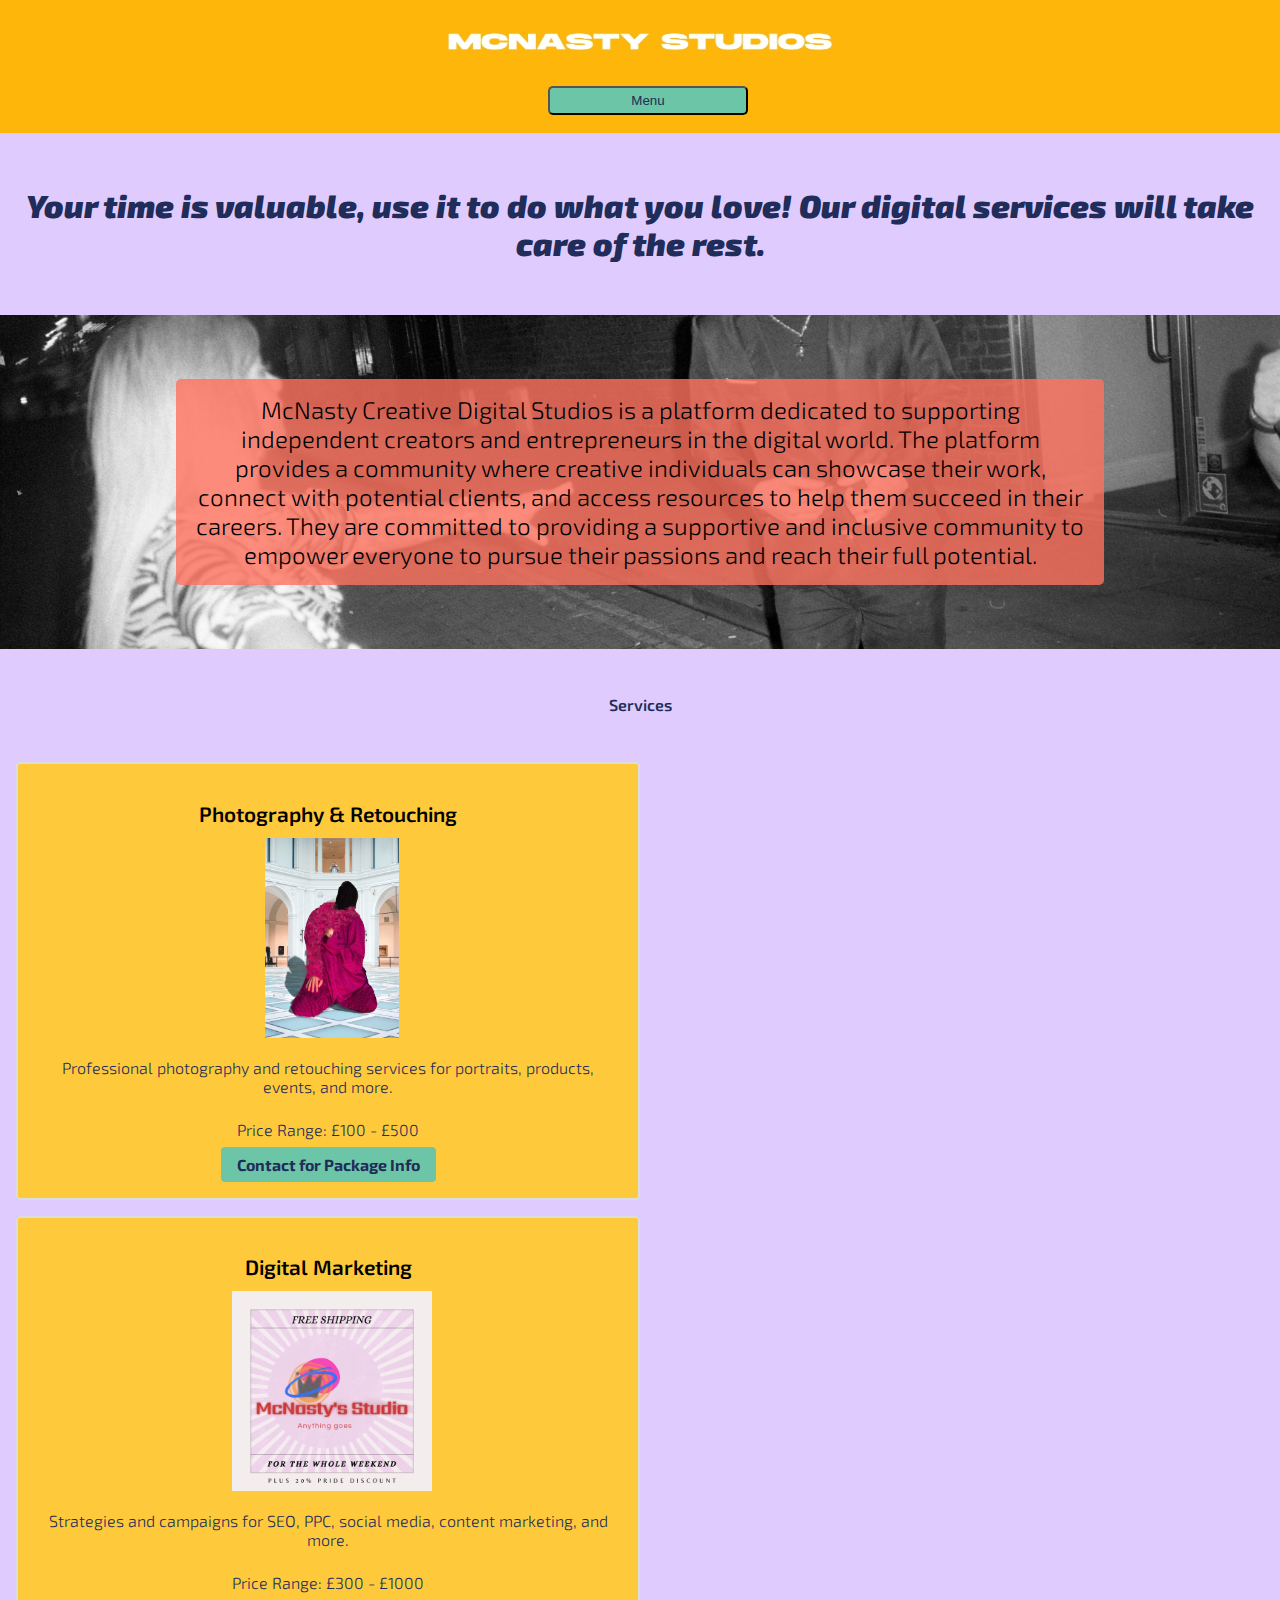
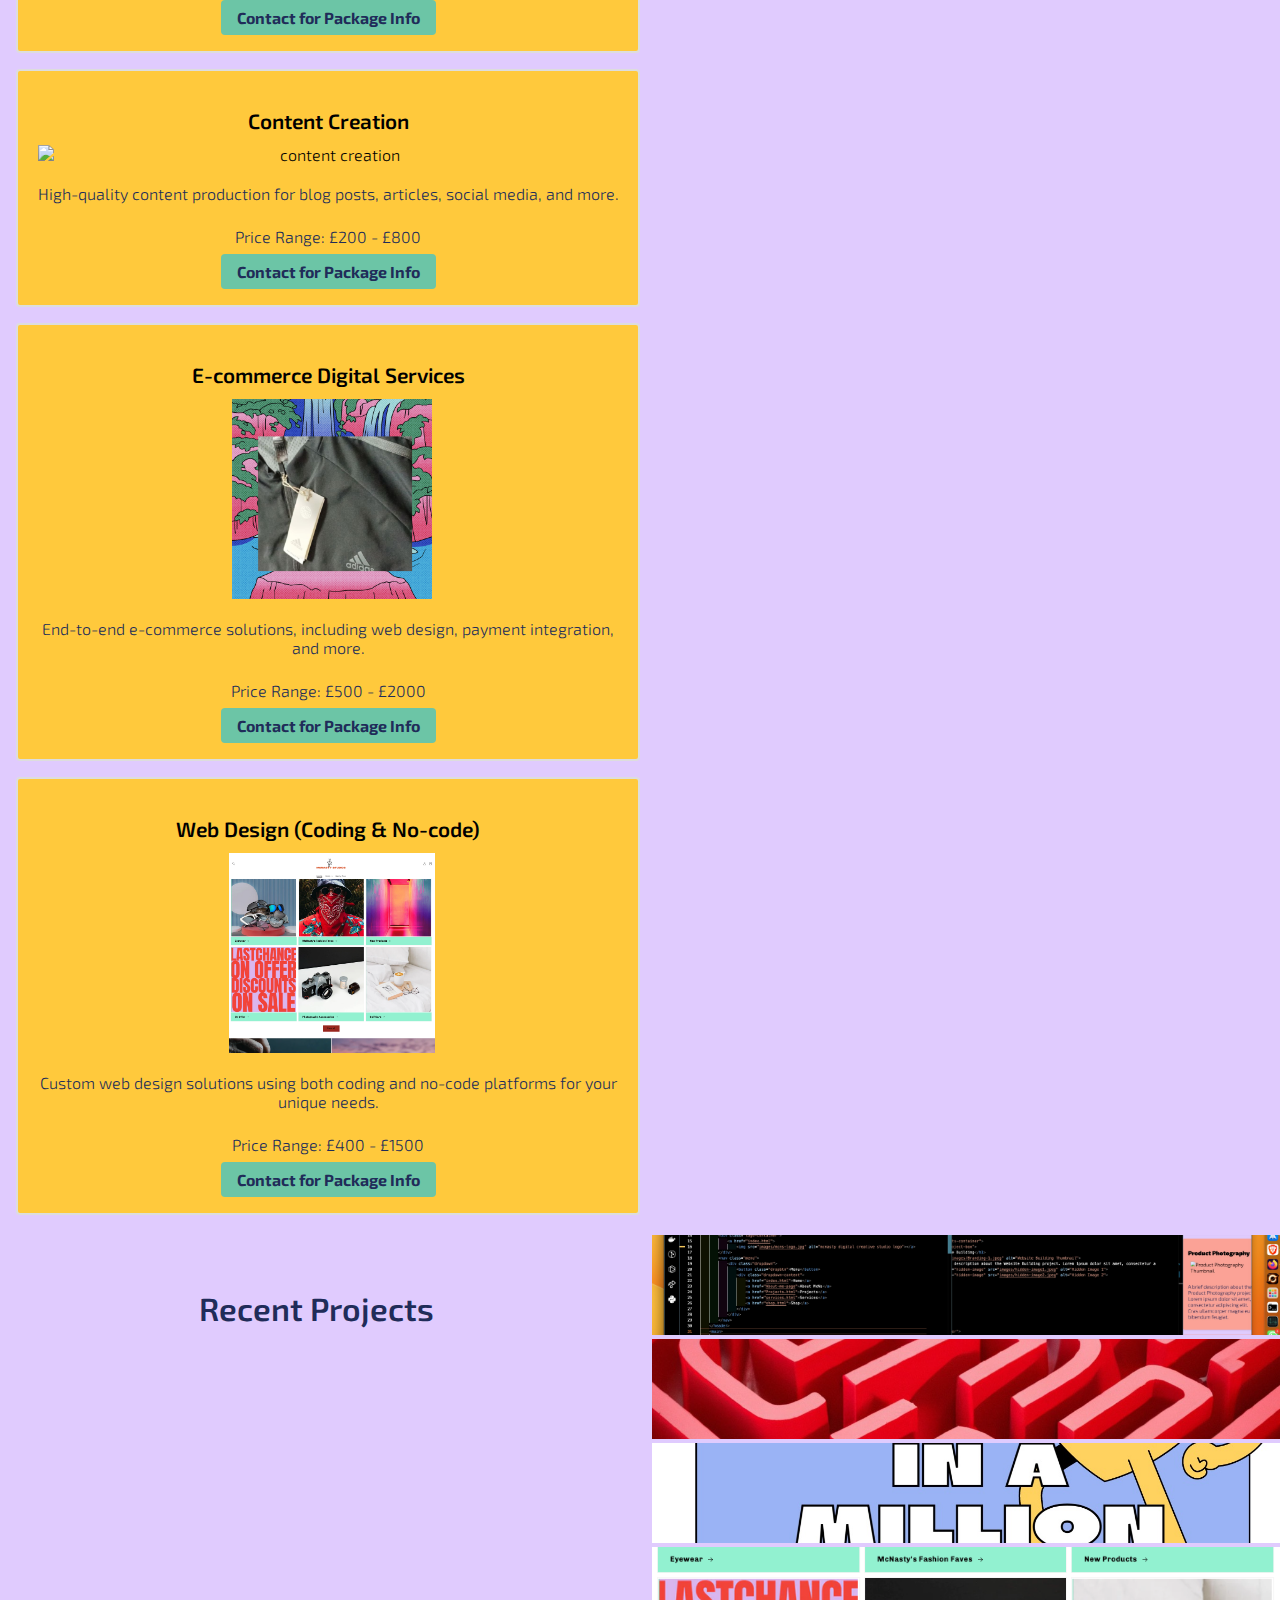
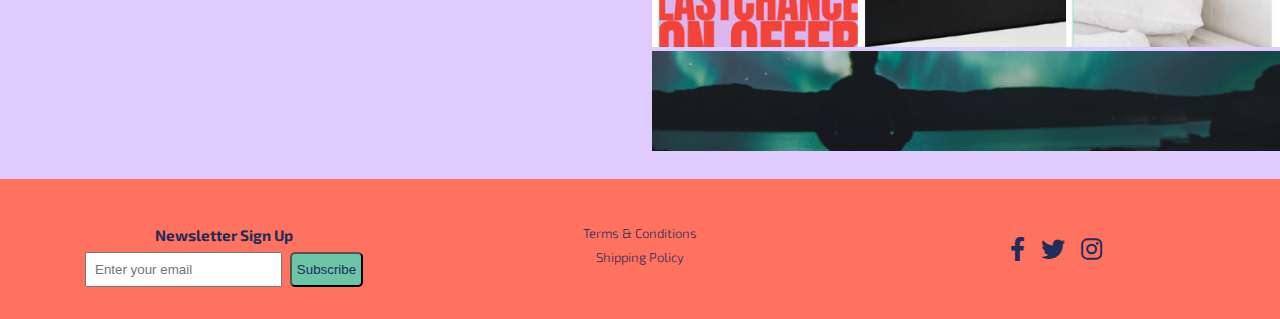
==== commit 887ae913: "nex pages" ====
--- a/index.html
+++ b/index.html
@@ -20,7 +20,6 @@
                 <button class="dropbtn">Menu</button>
                 <div class="dropdown-content">
                     <a href="index.html">Home</a>
-                    <a href="About-me-page">About McNs</a>
                     <a href="Projects.html">Projects</a>
                     <a href="services.html">Services</a>
                     <a href="shop.html">Shop</a>
@@ -28,7 +27,6 @@
             </div>
         </nav>
     </header>
-    <main>
         <h1>Your time is valuable, use it to do what you love! Our digital services will take care of the rest.</h1>
         <section class="hero">
             <div class="hero-text">
@@ -36,7 +34,7 @@
                 </div>
         </section>
         </section>
-        <section class="servvices">
+        <section class="services">
             <div class="services-overview">
                 <h2>Services</h2>
                 <div class="service">
@@ -75,12 +73,12 @@
                     <a href="contact_us.html">Contact for Package Info</a>
                 </div>
             </section>
-            <section class="projects-gallery">
-                <h2>Recent Projects</h2>
-                <div class="projects-gallery-grid"></div>
-            </section>
-            <script src="script.js"></script>
-</body>
+                    <section class="projects-gallery">
+                        <h2>Recent Projects</h2>
+                        <div class="projects-gallery-grid"></div>
+                    </section>
+                <script src="script.js"></script>
+            </body>
     <footer>
         <div class="footer-container">
             <div class="newsletter">
--- a/styles.css
+++ b/styles.css
@@ -139,44 +139,39 @@
 }
 
 /*========================= main page Services Overview ========================================*/
-.services-overview {
-    padding: 1rem;
-}
-.services-overview h2 {
-    font-size: 40px;
-    color: #202C59
-}
-.services-container {
-    display: grid;
-    grid-template-columns: repeat(auto-fit, minmax(250px, 1fr));
-    gap: 1rem;
-    border: #202C59;
-    border-radius: 2px
-}
+
+
 .service {
     flex: 1;
     padding: 1rem;
     box-sizing: border-box;
     text-align: center;
-}
+    background-color: #e0cbfe;
+    border: 2px solid #202C59;
+    border-radius: 5px;
+    transition: transform 0.3s;
+    position: relative;
+    display: flex;
+    flex-direction: column;
+}
+
 .service img {
     width: 100%;
     height: auto;
     display: block;
-}
-
-.service h3 {
-    font-size: 1.2rem;
+    max-height: 200px;
+    object-fit: contain;
+    flex-shrink: 0;
+}
+
+.service h3, .service p {
+    flex-shrink: 0;
     margin-bottom: 0.5rem;
 }
 
-.service p {
-    font-size: 1rem;
-    margin-bottom: 0.5rem;
-}
-
 .service a {
-    display: inline-block;
+    align-self: center;
+    margin-top: auto;
     text-decoration: none;
     color: #FF725F;
     background-color: #202C59;
@@ -185,10 +180,7 @@
     font-weight: bold;
 }
 
-.service a:hover {
-    background-color: #FFB60A;
-    color: #202C59;
-}
+
 
 
 /*================== main page Recent Projects Section========================== */
@@ -197,6 +189,7 @@
     grid-template-columns: repeat(auto-fit, minmax(150px, 1fr));
     gap: 1rem;
     margin-bottom: 1.5rem;
+    
 }
 
 .projects-gallery h2 {
@@ -206,7 +199,7 @@
 
 .project-image img {
     width: 100%;
-    height: auto;
+    height: 100px; /* Adjust this value to control the image height */
     display: block;
     object-fit: cover;
 }
@@ -222,6 +215,7 @@
         gap: 0.5rem;
     }
 }
+
 /*==================== Nav Header - Mobile======================== */
 nav.menu-mobile {
     display: none;
